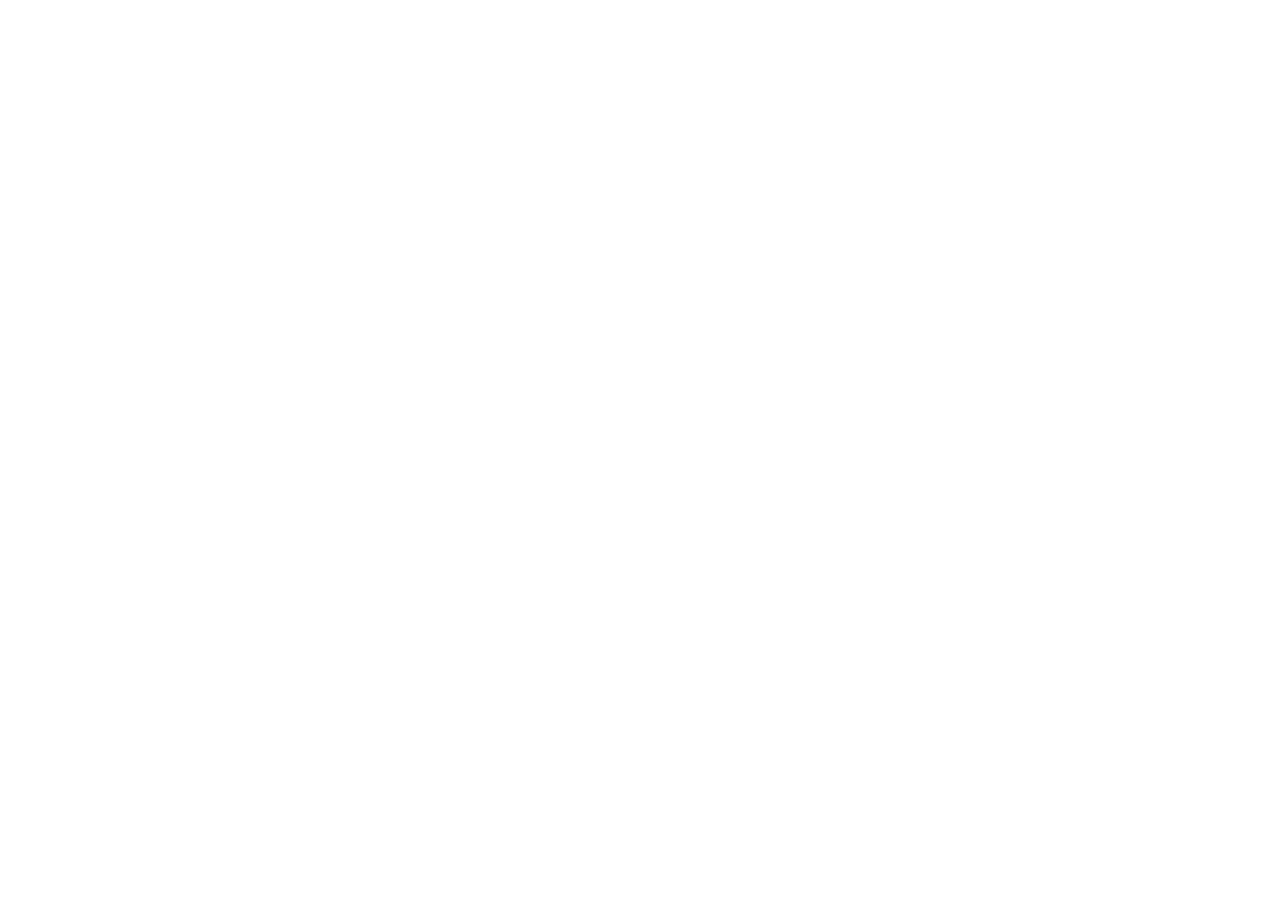
==== cronograma/index.html @ 5e908b2b "Home" ====
<!DOCTYPE html>
<html lang="pt-br">
<head>
    <meta charset="UTF-8">
    <meta name="viewport" content="width=device-width, initial-scale=1.0">
    <title>CineSenai</title>
    <link rel="stylesheet" href="styles/index.css">
    <link href="https://cdn.jsdelivr.net/npm/bootstrap@5.3.3/dist/css/bootstrap.min.css" rel="stylesheet" integrity="sha384-QWTKZyjpPEjISv5WaRU9OFeRpok6YctnYmDr5pNlyT2bRjXh0JMhjY6hW+ALEwIH" crossorigin="anonymous">
</head>
<body>
    




    <!-- JS -->
    <script src="scripts/scripts.js"></script>
    <script src="https://cdn.jsdelivr.net/npm/bootstrap@5.3.3/dist/js/bootstrap.bundle.min.js" integrity="sha384-YvpcrYf0tY3lHB60NNkmXc5s9fDVZLESaAA55NDzOxhy9GkcIdslK1eN7N6jIeHz" crossorigin="anonymous"></script>
</body>
</html>
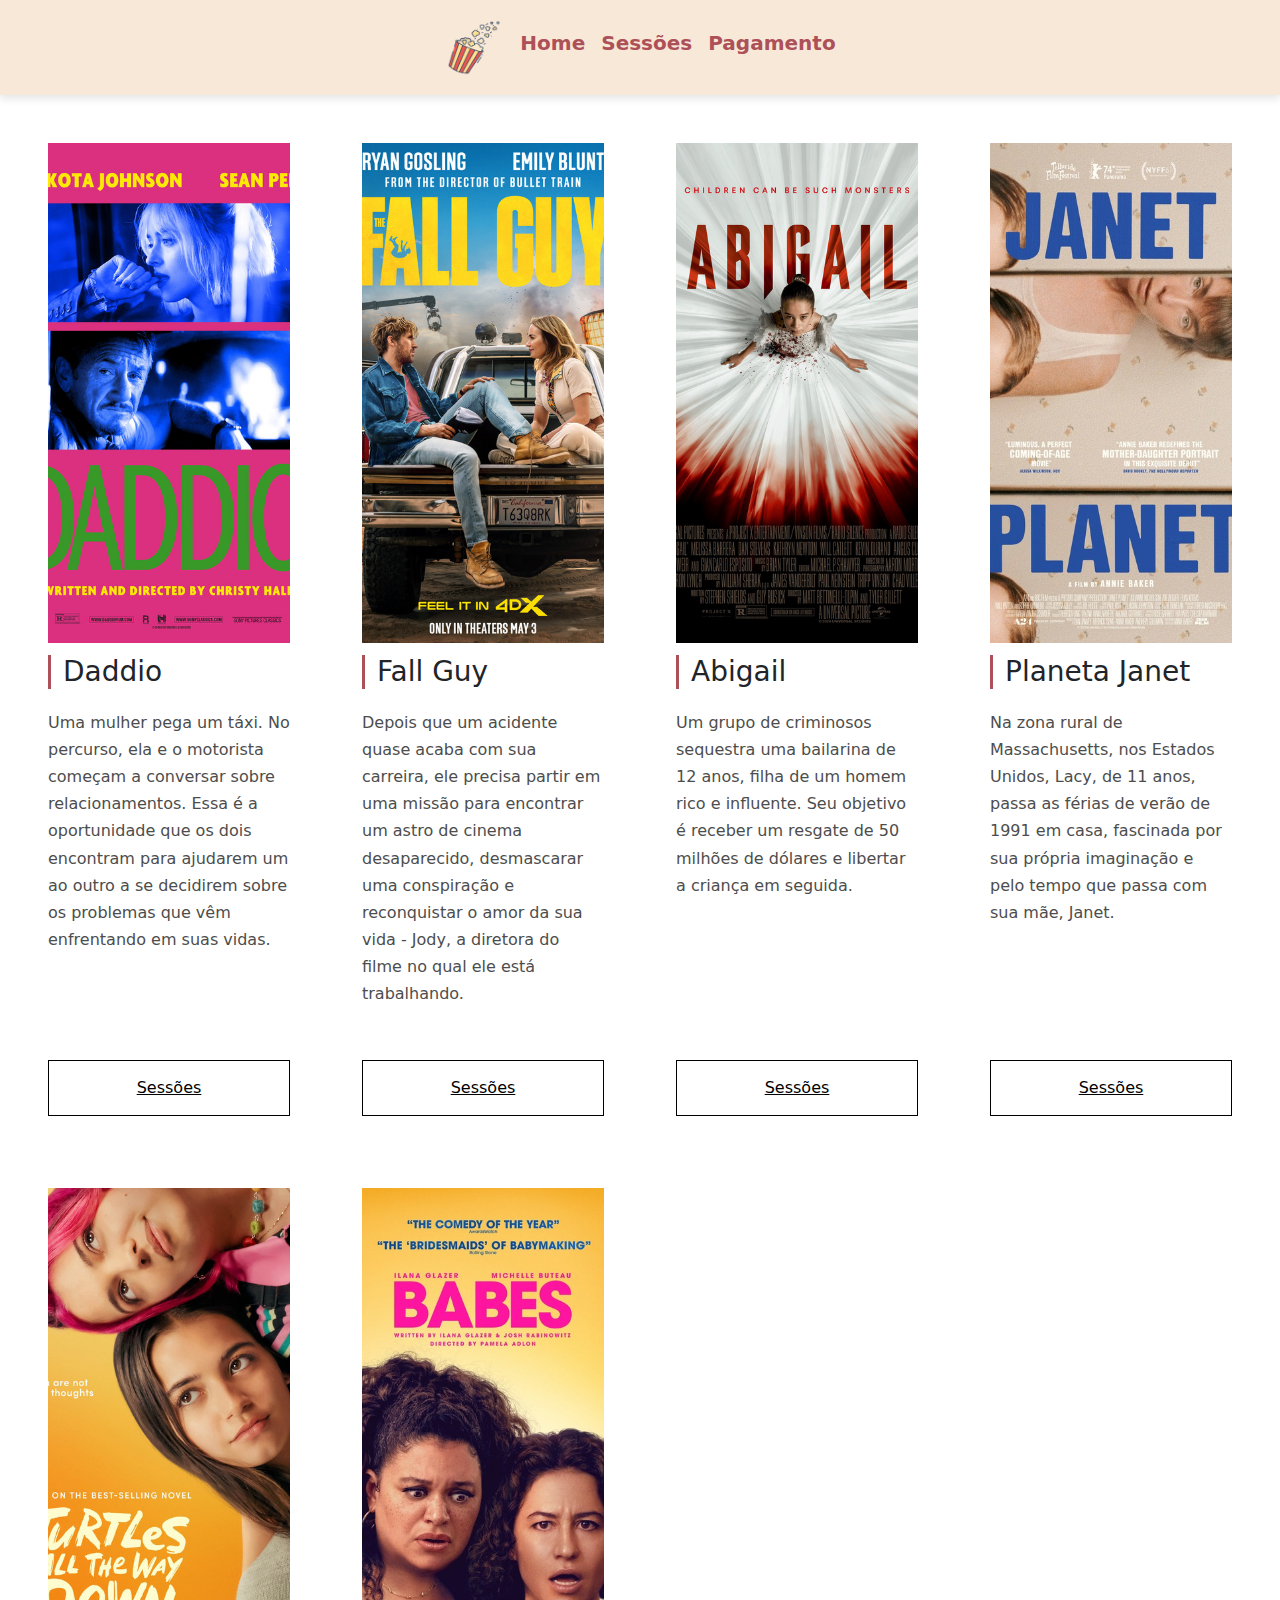
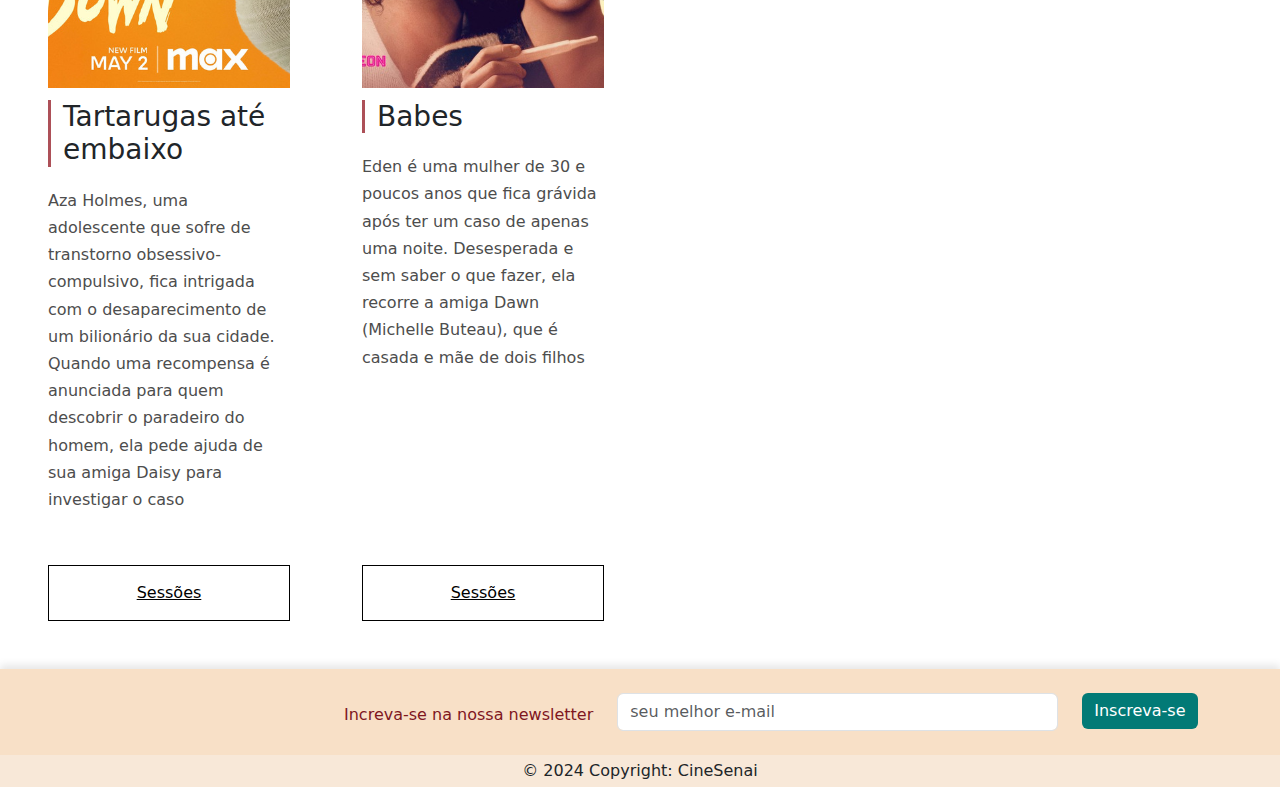
==== commit d38bafd2: "Cronograma" ====
--- a/cronograma/index.html
+++ b/cronograma/index.html
@@ -1,20 +1,165 @@
 <!DOCTYPE html>
 <html lang="pt-br">
+
 <head>
-    <meta charset="UTF-8">
-    <meta name="viewport" content="width=device-width, initial-scale=1.0">
-    <title>CineSenai</title>
-    <link rel="stylesheet" href="styles/index.css">
-    <link href="https://cdn.jsdelivr.net/npm/bootstrap@5.3.3/dist/css/bootstrap.min.css" rel="stylesheet" integrity="sha384-QWTKZyjpPEjISv5WaRU9OFeRpok6YctnYmDr5pNlyT2bRjXh0JMhjY6hW+ALEwIH" crossorigin="anonymous">
+  <meta charset="UTF-8">
+  <meta name="viewport" content="width=device-width, initial-scale=1.0">
+  <title>CineSenai</title>
+  <link rel="stylesheet" href="styles/index.css">
+  <link rel="stylesheet" href="styles/header_footer.css">
+  <link href="https://cdn.jsdelivr.net/npm/bootstrap@5.3.3/dist/css/bootstrap.min.css" rel="stylesheet"
+    integrity="sha384-QWTKZyjpPEjISv5WaRU9OFeRpok6YctnYmDr5pNlyT2bRjXh0JMhjY6hW+ALEwIH" crossorigin="anonymous">
 </head>
+
 <body>
-    
+  <header>
+    <nav id="nav">
+      <ul class="nav nav-underline" style="justify-content: center;">
+        <img src="../imgs/logo.png" alt="logo" style="width: 60px; height: 55px; margin-top: 20px;">
+        <li class="nav-item item-header">
+          <a class="nav-link nav-a" aria-current="page" href="#">Home</a>
+        </li>
+        <li class="nav-item item-header">
+          <a class="nav-link nav-a" href="../cronograma/index.html">Sessões</a>
+        </li>
+        <li class="nav-item item-header">
+          <a class="nav-link nav-a" href="../pagamento/index.html">Pagamento</a>
+        </li>
+      </ul>
+    </nav>
+  </header>
+
+  <main>
+    <!-- filmes -->
+    <div class="wrap">
+
+      <!-- filme 1 -->
+      <div class="box">
+        <div class="box-top">
+          <img class="box-image" src="../imgs/daddio.jpg" alt="Poster Daddio" >
+          <div class="title-flex">
+            <h3 class="box-title">Daddio</h3>
+          </div>
+          <p class="description">Uma mulher pega um táxi. No percurso, ela e o motorista começam a conversar sobre relacionamentos. Essa é a oportunidade que os dois encontram para ajudarem um ao outro a se decidirem sobre os problemas que vêm enfrentando em suas vidas.</p>
+        </div>
+        <a href="#" class="button">Sessões</a>
+      </div>
+
+      <!-- filme 2 -->
+      <div class="box">
+        <div class="box-top">
+          <img class="box-image" src="../imgs/fall_guy.jpg" alt="Poster Fall Guy">
+          <div class="title-flex">
+            <h3 class="box-title">Fall Guy</h3>
+          </div>
+          <p class="description">Depois que um acidente quase acaba com sua carreira, ele precisa partir em uma missão para encontrar um astro de cinema desaparecido, desmascarar uma conspiração e reconquistar o amor da sua vida - Jody, a diretora do filme no qual ele está trabalhando.</p>
+        </div>
+        <a href="#" class="button">Sessões</a>
+      </div>
+
+      <!-- filme 3 -->
+      <div class="box">
+        <div class="box-top">
+          <img class="box-image" src="../imgs/abigail.jpg" alt="Poster Abigail">
+          <div class="title-flex">
+            <h3 class="box-title">Abigail</h3>
+          </div>
+          <p class="description">Um grupo de criminosos sequestra uma bailarina de 12 anos, filha de um homem rico e influente. Seu objetivo é receber um resgate de 50 milhões de dólares e libertar a criança em seguida.</p>
+        </div>
+        <a href="#" class="button">Sessões</a>
+      </div>
+
+
+      <!-- filme 4 -->
+      <div class="box">
+        <div class="box-top">
+          <img class="box-image" src="../imgs/janet_planet.jpg" alt="Poster janet_planet">
+          <div class="title-flex">
+            <h3 class="box-title">Planeta Janet</h3>
+          </div>
+          <p class="description">Na zona rural de Massachusetts, nos Estados Unidos, Lacy, de 11 anos, passa as férias de verão de 1991 em casa, fascinada por sua própria imaginação e pelo tempo que passa com sua mãe, Janet.</p>
+        </div>
+        <a href="#" class="button">Sessões</a>
+      </div>
+      <!-- filme 5 -->
+      <div class="box">
+        <div class="box-top">
+          <img class="box-image" src="../imgs/turtles_all_the_way_down.jpg" alt="Poster turtles_all_the_way_down">
+          <div class="title-flex">
+            <h3 class="box-title">Tartarugas até embaixo</h3>
+          </div>
+          <p class="description">Aza Holmes, uma adolescente que sofre de transtorno obsessivo-compulsivo, fica intrigada com o desaparecimento de um bilionário da sua cidade.
+            Quando uma recompensa é anunciada para quem descobrir o paradeiro do homem, ela pede ajuda de sua amiga Daisy para investigar o caso</p>
+        </div>
+        <a href="#" class="button">Sessões</a>
+      </div>
+      <!-- filme 6 -->
+      <div class="box">
+        <div class="box-top">
+          <img class="box-image" src="../imgs/babes.jpg" alt="Poster Babes">
+          <div class="title-flex">
+            <h3 class="box-title">Babes</h3>
+          </div>
+          <p class="description">Eden é uma mulher de 30 e poucos anos que fica grávida após ter um caso de apenas uma noite. Desesperada e sem saber o que fazer, ela recorre a amiga Dawn (Michelle Buteau), que é casada e mãe de dois filhos</p>
+        </div>
+        <a href="#" class="button">Sessões</a>
+      </div>
+    </div>
+  </main>
+
+  <!-- rodapé -->
+  <footer class="bg-body-tertiary text-center text-lg-start"
+    style="background-color: #f8e0c7 !important; text-align: center; box-shadow: 0px -4px 8px rgba(0, 0, 0, 0.1);">
+    <!-- Grid container -->
+    <div class="container p-4 pb-0">
+      <form action="">
+        <!--Grid row-->
+        <div class="row">
+          <!--Grid column-->
+          <div class="col-auto mb-4 mb-md-0">
+            <p class="pt-2" style="color: #7f171f;;">
+              <strong>Increva-se na nossa newsletter</strong>
+            </p>
+          </div>
+          <!--Grid column-->
+
+          <!--Grid column-->
+          <div class="col-md-5 col-12 mb-4 mb-md-0">
+            <!-- Email input -->
+            <div data-mdb-input-init class="form-outline mb-4">
+              <input type="email" id="form5Example22" class="form-control" placeholder="seu melhor e-mail" />
+            </div>
+          </div>
+          <!--Grid column-->
+
+          <!--Grid column-->
+          <div class="col-auto mb-4 mb-md-0">
+            <!-- Submit button -->
+            <button data-mdb-ripple-init type="button" class="btn btn-primary mb-4 " id="submit-btn">
+              Inscreva-se
+            </button>
+          </div>
+          <!--Grid column-->
+        </div>
+        <!--Grid row-->
+      </form>
+    </div>
+    <!-- Grid container -->
+
+    <!-- Copyright -->
+    <div class="text-center p-1" style="background-color: #F8E8D8">
+      © 2024 Copyright: CineSenai
+    </div>
+    <!-- Copyright -->
+  </footer>
 
 
 
+  <!-- JS -->
+  <script src="scripts/scripts.js"></script>
+  <script src="https://cdn.jsdelivr.net/npm/bootstrap@5.3.3/dist/js/bootstrap.bundle.min.js"
+    integrity="sha384-YvpcrYf0tY3lHB60NNkmXc5s9fDVZLESaAA55NDzOxhy9GkcIdslK1eN7N6jIeHz" crossorigin="anonymous">
+  </script>
+</body>
 
-    <!-- JS -->
-    <script src="scripts/scripts.js"></script>
-    <script src="https://cdn.jsdelivr.net/npm/bootstrap@5.3.3/dist/js/bootstrap.bundle.min.js" integrity="sha384-YvpcrYf0tY3lHB60NNkmXc5s9fDVZLESaAA55NDzOxhy9GkcIdslK1eN7N6jIeHz" crossorigin="anonymous"></script>
-</body>
 </html>--- a/cronograma/styles/index.css
+++ b/cronograma/styles/index.css
@@ -0,0 +1,199 @@
+* {
+    box-sizing: border-box;
+    padding: 0;
+    margin: 0;
+  }
+  
+  :root {
+    --text-gray: hsl(0, 0%, 30%);
+    --main: #F8E8D8;
+    --tiki: #C8684D;
+    --moon: #F4EFED;
+    --merlot: #7f171f;
+    --dive: #027a76;
+    --links: #AD5058;
+  }
+  
+  body {
+    background: var(--light-bg);
+    font-family: "Space Grotesk", sans-serif;
+    color: var(--dark);
+  }
+  
+  h3 {
+    font-size: 1.5em;
+    font-weight: 700;
+  }
+  
+  p {
+    font-size: 1em;
+    line-height: 1.7;
+    font-weight: 300;
+    color: var(--text-gray);
+  }
+  
+  .description {
+    white-space: wrap;
+  }
+  
+  a {
+    text-decoration: none;
+    color: inherit;
+  }
+  
+  .wrap {
+    display: flex;
+    justify: space-between;
+    align-items: stretch;
+    width: 100%;
+    gap: 24px;
+    padding: 24px;
+    flex-wrap: wrap;
+  }
+  
+  .box {
+    display: flex;
+    flex-direction: column;
+    flex-basis: 100%;
+    position: relative;
+    padding: 24px;
+    background: #fff;
+
+  }
+  
+  .box-top {
+    display: flex;
+    flex-direction: column;
+    position: relative;
+    gap: 12px;
+    margin-bottom: 36px;
+  }
+  
+  .box-image {
+    width: 100%;
+    height: 500px;
+    object-fit: cover;
+    object-position: 50% 20%;
+  }
+  
+  .title-flex {
+    display: flex;
+    justify-content: space-between;
+    align-items: center;
+  }
+  
+  .box-title {
+    border-left: 3px solid var(--links);
+    padding-left: 12px;
+  }
+  
+  .user-follow-info {
+    color: hsl(0, 0%, 60%);
+  }
+  
+  .button {
+    display: block;
+    justify-content: center;
+    align-items: center;
+    text-align: center;
+    margin-top: auto;
+    padding: 16px;
+    color: #000;
+    background: transparent;
+    box-shadow: 0px 0px 0px 1px black inset;
+    transition: background 0.4s ease;
+  }
+  
+  .button:hover {
+    background: var(--tiki);
+  }
+  
+  .fill-one {
+    background: var(--moon);
+  }
+  
+  .fill-two {
+    background: var(--dive);
+  }
+  
+
+
+
+
+
+
+
+  /* RESPONSIVE QUERIES */
+  
+  @media (min-width: 320px) {
+    .title-flex {
+      display: flex;
+      flex-direction: column;
+      justify-content: flex-start;
+      align-items: start;
+    }
+    .user-follow-info {
+      margin-top: 6px;
+    }
+  }
+  
+  @media (min-width: 460px) {
+    .title-flex {
+      display: flex;
+      flex-direction: row;
+      justify-content: space-between;
+      align-items: start;
+    }
+    .user-follow-info {
+      margin-top: 6px;
+    }
+  }
+  
+  @media (min-width: 640px) {
+    .box {
+      flex-basis: calc(50% - 12px);
+    }
+    .title-flex {
+      display: flex;
+      flex-direction: column;
+      justify-content: flex-start;
+      align-items: start;
+    }
+    .user-follow-info {
+      margin-top: 6px;
+    }
+  }
+  
+  @media (min-width: 840px) {
+    .title-flex {
+      display: flex;
+      flex-direction: row;
+      justify-content: space-between;
+      align-items: start;
+    }
+    .user-follow-info {
+      margin-top: 6px;
+    }
+  }
+  
+  @media (min-width: 1024px) {
+    .box {
+      flex-basis: calc(33.3% - 16px);
+    }
+    .title-flex {
+      display: flex;
+      flex-direction: column;
+      justify-content: flex-start;
+      align-items: start;
+    }
+    .user-follow-info {
+      margin-top: 6px;
+    }
+  }
+  
+  @media (min-width: 1100px) {
+    .box {
+      flex-basis: calc(25% - 18px);
+    }
+  }
+  --- a/cronograma/styles/header_footer.css
+++ b/cronograma/styles/header_footer.css
@@ -0,0 +1,37 @@
+/* header */
+:root{
+    --main: #F8E8D8;
+    --tiki: #C8684D;
+    --moon: #F4EFED;
+    --merlot: #7f171f;
+    --dive: #027a76;
+    --links: #AD5058;
+}
+.nav-a{
+    color: var(--links) !important;
+    margin-top: 20px;
+}
+
+.item-header{
+    font-size: 20px; 
+    font-weight: bold;
+} 
+nav{
+    background-color: var(--main);
+    padding-bottom: 20px;
+    box-shadow: 0px 4px 8px rgba(0, 0, 0, 0.1); 
+}
+
+/* footer */
+#submit-btn{
+    background-color: var(--dive);
+    border: var(--dive);
+}
+
+footer .container{
+    margin-left: 25%;
+}
+
+footer{
+    box-shadow: 0px 4px 8px rgba(0, 0, 0, 0.1); 
+}